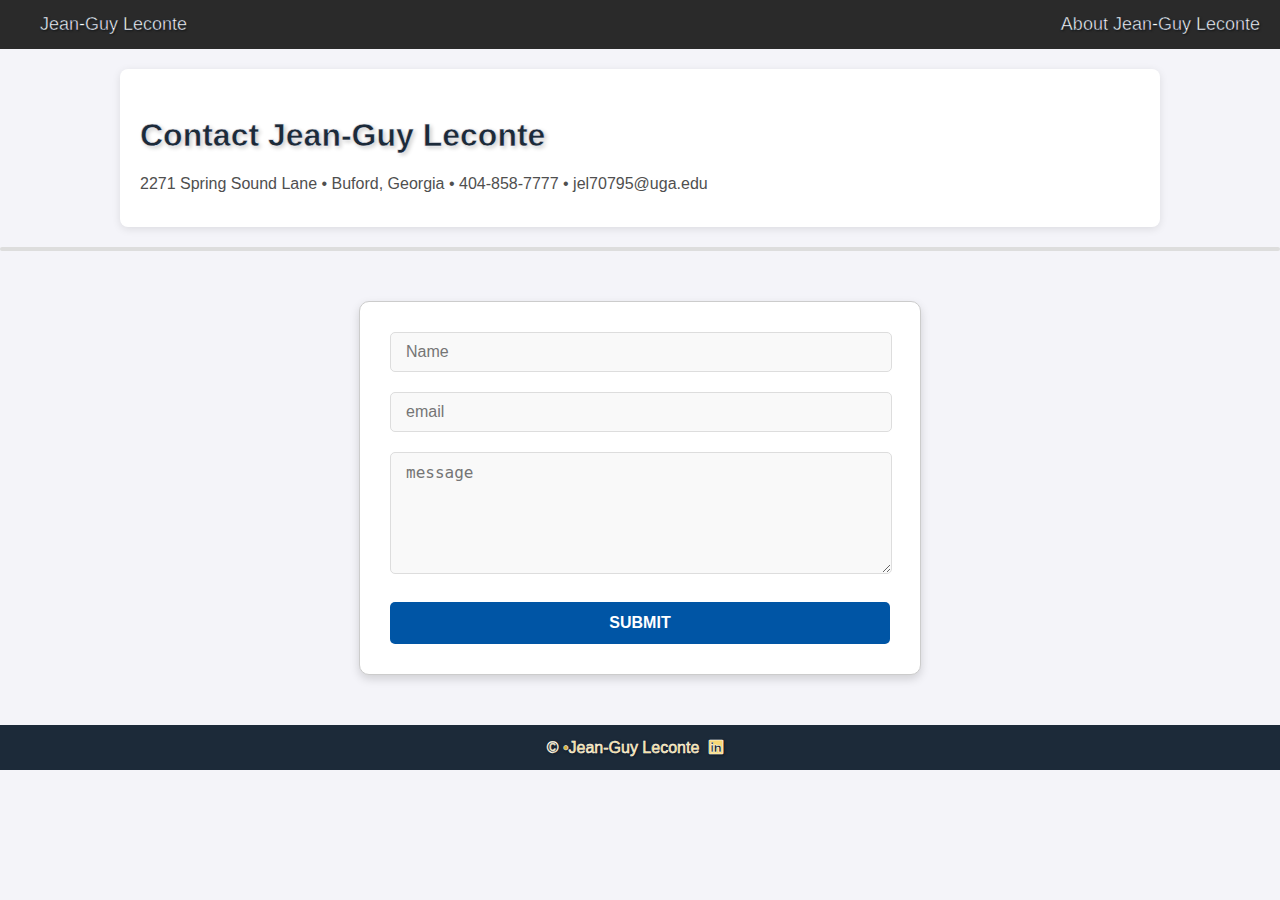
==== contact.html @ 99c57870 "Changed location of files" ====
<!DOCTYPE html>
<html lang="en">
<head>
    <meta charset="UTF-8">
    <meta name="viewport" content="width=device-width, initial-scale=1.0">
    <link href="https://cdnjs.cloudflare.com/ajax/libs/font-awesome/6.0.0-beta3/css/all.min.css" rel="stylesheet">
    <link rel="stylesheet" href="css/style.css">
    <title>Contact Jean-Guy Leconte</title>
</head>
<body>
    <nav>
        <p>Jean-Guy Leconte</p>
        <a href="./index.html">About Jean-Guy Leconte</a>
    </nav>
    <section>
        <h1>Contact Jean-Guy Leconte</h1>
        <p>2271 Spring Sound Lane &bull; Buford, Georgia &bull; 404-858-7777 &bull; jel70795@uga.edu</p>
    </section>
    <hr>
    <form action="https://formsubmit.co/82713f9a9dadd12d486e05854749c044" method="POST">
        <input type="text" name="name" placeholder="Name" required>
        <input type="email" name="email" placeholder="email" required>
        <textarea name="message" placeholder="message"></textarea>
        <input type="hidden" name="_next" value="http://127.0.0.1:5500/cv/thankyou.html">
        <button type="submit">Submit</button>
    </form>
    <footer>
        &copy; &bull; 
        <a href="./index.html">Jean-Guy Leconte</a>
        <a href="https://www.linkedin.com/in/jgliv/" target="_blank">
            <i class="fa-brands fa-linkedin"></i>
        </a>
    </footer>
</body>
</html>
---- css/style.css ----
/* General Styles */
body {
    font-family: Arial, sans-serif;
    line-height: 1.6;
    margin: 0;
    padding: 0;
    background-color: #f4f4f9; /* Soft white background */
    color: #2b2b2b; /* Neutral dark gray for readability */
    max-width: 100vw; /* Prevent body from stretching beyond viewport */
    overflow-x: hidden; /* Prevent horizontal scrolling */
}
  
  /* Nav Styles */
nav {
    background-color: #2a2a2a; /* Dark background for nav */
    color: #fff; /* White text */
    display: flex; /* Flex parent */
    justify-content: space-between; /* Separate children */
    align-items: center; /* Align children vertically */
    padding: 10px 20px;
    font-size: 18px;
}
  
nav p, nav a {
    margin: 0;
    color: #fff;
    text-decoration: none;
    margin-left: 20px;
    text-shadow: 1px 1px 2px rgba(0, 0, 0, 0.5);
    -webkit-text-stroke: 0.5px #1c2a39; /* Subtle navy stroke */
}
  
nav a:hover {
    background-color: #444; /* Highlight link on hover */
    border-radius: 5px;
    text-decoration: underline;
    color: #f7d774; /* Brighter gold on hover */
}
  
  /* Footer Styles */
footer {
    display: flex; /* Flex parent */
    justify-content: center; /* Center children */
    padding: 10px;
    background: #1c2a39; /* Navy blue */
    color: #d4af37; /* Soft gold */
    margin-top: 20px;
    text-shadow: 1px 1px 3px rgba(0, 0, 0, 0.6); /* Subtle shadow */
    -webkit-text-stroke: 0.5px #ffffff; /* Light stroke for contrast */
}
  
footer a {
    color: #f7d774; /* Brighter gold */
    text-decoration: none;
    text-shadow: 1px 1px 3px rgba(0, 0, 0, 0.6);
}

footer a:hover {
    text-decoration: underline;
    color: #ffd966; /* Brighter hover effect */
}

footer i {
    margin-left: 10px;
    margin-right: 10px;
    text-shadow: 1px 1px 3px rgba(0, 0, 0, 0.6);
    -webkit-text-stroke: 0.5px #ffffff;
}
  
/* Splash Section */
.splash {
    background-color: #f9f9f9; /* Light background */
    text-align: center; /* Center content */
    padding: 50px 20px;
}
  
.splash h1 {
    font-family: 'Roboto', sans-serif; /* Google font */
    font-size: 2.5rem;
    color: #333333; /* Dark gray color */
}
  
.splash img {
    border: 5px solid #ccc; /* Add border */
    border-radius: 50%; /* Circular image */
    width: 150px; /* Adjust size */
    height: 150px;
}
  
.splash p {
    font-style: italic; /* Italic text */
    color: #555; /* Medium gray */
}
  
/* Horizontal Rules */
hr {
    border: 2px solid #ddd; /* Light gray color */
    border-radius: 5px; /* Rounded edges */
    margin: 20px 0;
}
  
/* Sections */
section {
    margin: 20px auto;
    padding: 20px;
    max-width: 1000px;
    background: #ffffff; /* White background for contrast */
    box-shadow: 0 2px 8px rgba(0, 0, 0, 0.1);
    border-radius: 8px;
    width: 80%;
}

section h2 {
    font-family: 'Lato', sans-serif; /* Google font */
    color: #0055a5; /* Bright blue color */
    font-size: 1.8rem;
}
  
section p {
    line-height: 1.6; /* Improve readability */
    color: #444;
    font-size: medium;
}
  
section a {
    color: #0055a5; /* Bright blue */
    text-decoration: none; /* Remove underline */
    transition: color 0.3s ease;
}

  
section a:hover {
    color: gold; /* Bright orange on hover */
}

section a:hover::after {
    transform: scaleX(1);
    transform-origin: left;
}

section a.gradient-hover {
    background: linear-gradient(90deg, #3498db, #9b59b6);
    -webkit-background-clip: text;
    -webkit-text-fill-color: transparent;
    transition: background-position 0.3s ease, text-shadow 0.3s ease;
    background-size: 200%;
    text-shadow: 2px 2px 5px rgba(0, 0, 0, 0.2);
}

section a.gradient-hover:hover {
    background-position: right center;
    text-shadow: 4px 4px 10px rgba(0, 0, 0, 0.4);
}

section h1, section h2, section h3 {
    color: #1c2a39; /* Navy blue for headings */
    margin-bottom: 10px;
    text-shadow: 2px 2px 4px rgba(0, 0, 0, 0.2); /* Subtle shadow */
    -webkit-text-stroke: 0.5px #f4f4f9; /* Light stroke for contrast */
}

section p, section ul, section dl {
    margin: 10px 0;
    color: #4f4f4f; /* Slightly darker gray for readability */
}

section dl {
    display: grid; /* Use grid for layout */
    grid-template-columns: 1fr 2fr; /* Two-column layout */
    gap: 10px;
}

/* List Styles */
section ul {
    list-style-type: square; /* Change list bullet style */
    margin-left: 20px;
}

section dl {
    display: grid; /* Use grid for layout */
    grid-template-columns: 1fr 2fr; /* Two-column layout */
    gap: 10px;
}

dl dt {
    font-weight: bold; /* Bold term */
}

dl dd {
    margin: 0; /* Remove extra spacing */
}

/* Project Section */
.three-col {
    padding: 20px;
    display: grid;
    grid-template-columns: repeat(auto-fit, minmax(300px, 1fr));
    gap: 20px;
    margin-top: 20px;
}

/* Card styling */
.card {
    background: #f9f9f9;
    border: 1px solid #ddd;
    border-radius: 8px;
    box-shadow: 0 4px 6px rgba(0, 0, 0, 0.1);
    padding: 20px;
    text-align: center;
    overflow: hidden; /* Ensures content doesn't overflow */
}

.card img {
    max-width: 150%;
    height: auto;
    border-radius: 50%;
    margin-bottom: 15px;
}

.card h3 {
    font-size: 1.2em;
    margin-bottom: 10px;
    font-family: 'Roboto', sans-serif; /* Google font */
    color: #333; /* Dark text */
}

.card ul {
    list-style: square;
    padding-left: 10;
    margin: 0;
    text-align: left;
}

.card ul li {
    margin-bottom: 10px;
    line-height: 1.5;
}

/* Contact Page Styles */
.one-col {
    display: flex; /* Flex layout */
    flex-direction: column; /* Stack items */
    align-items: center; /* Center items */
    gap: 15px; /* Add spacing */
    max-width: 500px; /* Limit width */
    margin: 0 auto; /* Center on page */
}

/* Updated Form Styles */
form {
    width: 100%;
    max-width: 500px; /* Limit width for better visual alignment */
    margin: 50px auto; /* Center the form */
    padding: 30px; /* Add padding around the form */
    background-color: #ffffff; /* White background for contrast */
    box-shadow: 0 4px 10px rgba(0, 0, 0, 0.15); /* Subtle shadow for a pop-out effect */
    border-radius: 10px; /* Rounded corners for a sleek look */
    border: 1px solid #ccc; /* Light border for additional definition */
}

/* Form Fields */
form input, form textarea {
    width: calc(100% - 30px); /* Ensure spacing from edges of form */
    max-width: 500px; /* Set a maximum width */
    padding: 10px 15px; /* Add spacing inside the fields */
    margin-bottom: 20px; /* Space between fields */
    border: 1px solid #ddd; /* Light gray border */
    border-radius: 5px; /* Rounded corners */
    font-size: 1rem; /* Standard font size */
    background-color: #f9f9f9; /* Subtle off-white background for fields */
    transition: all 0.3s ease; /* Smooth transition for interactions */
}

form textarea {
    height: 100px; /* Set a fixed height for textareas */
    resize: vertical; /* Allow vertical resizing only */
}


/* Highlight on Focus */
form input:focus, form textarea:focus {
    outline: none; /* Remove default focus outline */
    border-color: #0055a5; /* Bright blue border */
    background-color: #fff; /* Pure white for focus */
    box-shadow: 0 0 8px rgba(0, 85, 165, 0.2); /* Glow effect for focus */
}

/* Submit Button */
form button {
    display: inline-block;
    width: 100%; /* Full width for a modern look */
    background-color: #0055a5; /* Bright blue background */
    color: #fff; /* White text */
    padding: 12px 20px; /* Comfortable button size */
    border: none; /* Remove default borders */
    border-radius: 5px; /* Rounded corners */
    font-size: 1rem; /* Standard font size */
    font-weight: bold; /* Bold text */
    cursor: pointer; /* Pointer cursor for interaction */
    transition: all 0.3s ease; /* Smooth transition for hover effects */
    text-transform: uppercase; /* Modern text styling */
}

/* Button Hover */
form button:hover {
    background-color: #ff5500; /* Bright orange for hover effect */
    box-shadow: 0 4px 10px rgba(255, 85, 0, 0.2); /* Glow on hover */
    transform: translateY(-2px); /* Slight lift effect */
}
  
  /* Responsive Design */
@media (max-width: 768px) {
    nav {
        flex-direction: column;
        text-align: center;
    }

    nav p {
        margin-bottom: 10px;
    }

    nav a {
        margin: 5px 0;
    }

    section {
        margin: 15px auto;
        padding: 15px;
    }

    form {
        padding: 20px; /* Adjust padding for smaller screens */
    }

    form input, form textarea {
        font-size: 0.9rem; /* Adjust font size for smaller screens */
    }

    form button {
        font-size: 0.9rem; /* Adjust button size for smaller screens */
    }

    .card {
        padding: 15px;
    }
    .card h3 {
        font-size: 1em;
    }
    .card ul li {
        font-size: 0.9em;
    }
}

@media (max-width: 480px) {
    section h1, section h2, section h3 {
        font-size: 1.5rem;
    }

    nav {
        font-size: 16px;
    }

    form {
        padding: 15px; /* Further reduce padding for smaller devices */
    }

    form button {
        font-size: 0.8rem; /* Smaller text on very small screens */
    }
}
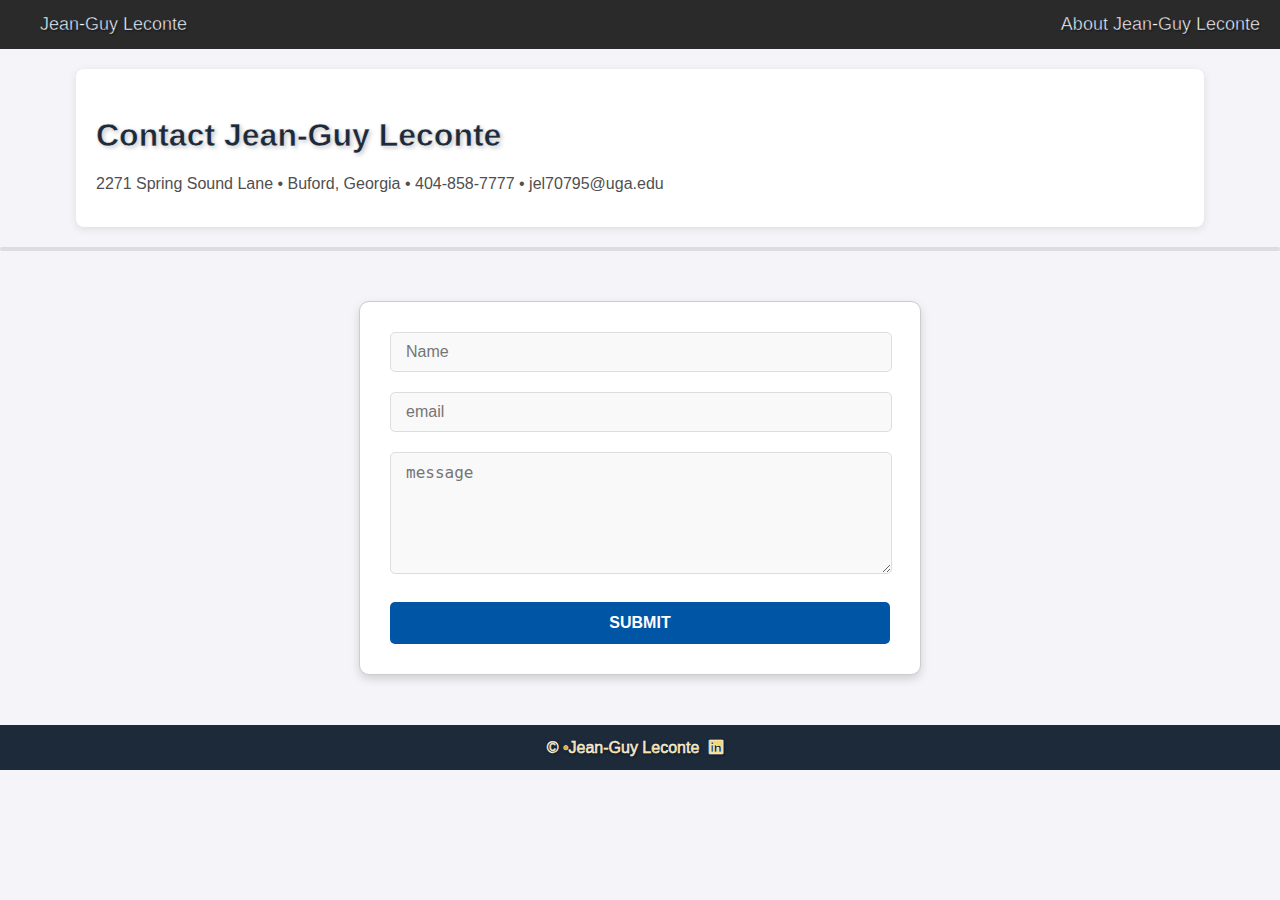
==== commit 07ac5956: "Update contact.html" ====
--- a/contact.html
+++ b/contact.html
@@ -21,7 +21,7 @@
         <input type="text" name="name" placeholder="Name" required>
         <input type="email" name="email" placeholder="email" required>
         <textarea name="message" placeholder="message"></textarea>
-        <input type="hidden" name="_next" value="http://127.0.0.1:5500/cv/thankyou.html">
+        <input type="hidden" name="_next" value="./thankyou.html">
         <button type="submit">Submit</button>
     </form>
     <footer>
--- a/css/style.css
+++ b/css/style.css
@@ -103,11 +103,11 @@
 section {
     margin: 20px auto;
     padding: 20px;
-    max-width: 1000px;
+    max-width: 1200px;
     background: #ffffff; /* White background for contrast */
     box-shadow: 0 2px 8px rgba(0, 0, 0, 0.1);
     border-radius: 8px;
-    width: 80%;
+    width: 85%;
 }
 
 section h2 {
